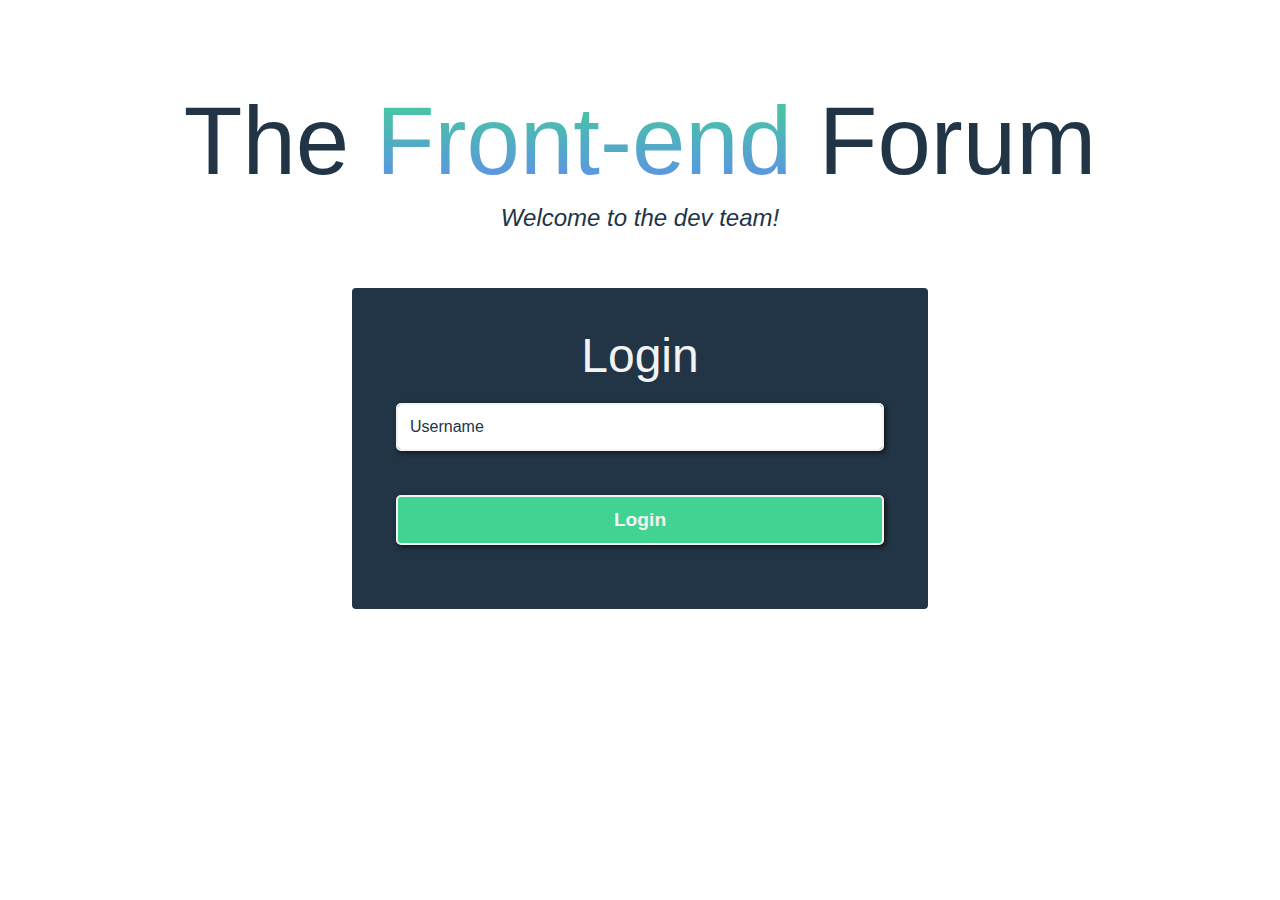
==== index.html @ 11724071 "Initial Commit" ====
<!DOCTYPE html>
<html lang="en">

<head>
  <meta charset="UTF-8">
  <meta name="viewport" content="width=device-width, initial-scale=1" />
  <title>The Front-end Forum</title>

  <link href="./styles/styles.css" rel="stylesheet">
  <script defer src="scripts/scripts.js"></script>
</head>

<body>
  <div class="container">
    <header id="header" class="hidden">
      <!-- Nabar (initially hidden) -->
      <nav id="navbar">
        <div class="logo">
          <a href="#">The <span>Front-end</span> Forum</a>
        </div>
        <!-- Menu NOTE: just empty links for styling -->
        <div class="menu">
          <ul>
            <li><a href="#" id="current">Home</a></li>
            <li><a href="#">About</a></li>
            <li><a href="#">Contact</a></li>
            <!-- welcome-box, used to display logged in username -->
            <li><a href="#" id="welcome-box" class="">Welcome back, </a></li>
          </ul>
        </div>
        <div class="burger">
          <span></span>
          <span></span>
          <span></span>
        </div>
      </nav>
      <!-- END Navbar -->
    </header>

    <main>
      <!-- Login Block -->
      <div id="login-block" class="">
        <div id="title-block">
          <h1 id="title">The <span>Front-end</span> Forum</h1>
          <p id="description">Welcome to the dev team!</p>
        </div>
        <!-- Login Form -->
        <div id="login-box">
          <form id="login-form">
            <h2>Login</h2>
            <div class="form-group">
              <!-- Input field only allows letters and numbers -->
              <input type="text" name="username-field" id="username-field"
              required placeholder="Username" class="form-control"
              pattern="[A-Za-z0-9]+" title="Username should only contain letters and/or numbers.">
              <div id="error-message" class="hidden"></div>
            </div>
            <div class="form-group">
              <input type="submit" id="submit" class="submit-button" value="Login" />
            </div>
          </form>
        </div>
        <!-- END Login Form -->
      </div>
      <!-- END Login Block -->

      <!-- Forum Block -->
      <div id="forum-block" class="hidden">
        <div id="forum-title">
          <h3>Latest Threads</h3>
          <div class="button-container">
            <button id="new-thread-butt">New Thread</button>
          </div>
        </div>
        <section id="latest-posts">
          <ul id="thread-list">
          </ul>
        </section>
      </div>
      <!-- END Forum Block -->
    </main>
  </div>
</body>

</html>
---- styles/styles.css ----
/***
    The new CSS reset - version 1.8.4 (last updated 14.2.2023)
    GitHub page: https://github.com/elad2412/the-new-css-reset
***/

/*
    Remove all the styles of the "User-Agent-Stylesheet", except for the 'display' property
    - The "symbol *" part is to solve Firefox SVG sprite bug
 */
*:where(:not(html, iframe, canvas, img, svg, video, audio):not(svg *, symbol *)) {
  all: unset;
  display: revert;
}

/* Preferred box-sizing value */
*,
*::before,
*::after {
  box-sizing: border-box;
}

/* Reapply the pointer cursor for anchor tags */
a, button {
  cursor: revert;
}

/* Remove list styles (bullets/numbers) */
ol, ul, menu {
  list-style: none;
}

/* For images to not be able to exceed their container */
img {
  max-inline-size: 100%;
  max-block-size: 100%;
}

/* removes spacing between cells in tables */
table {
  border-collapse: collapse;
}

/* Safari - solving issue when using user-select:none on the <body> text input doesn't working */
input, textarea {
  -webkit-user-select: auto;
}

/* revert the 'white-space' property for textarea elements on Safari */
textarea {
  white-space: revert;
}

/* minimum style to allow to style meter element */
meter {
  -webkit-appearance: revert;
  appearance: revert;
}

/* preformatted text - use only for this feature */
:where(pre) {
  all: revert;
}

/* reset default text opacity of input placeholder */
::placeholder {
  color: unset;
}

/* remove default dot (•) sign */
::marker {
  content: initial;
}

/* fix the feature of 'hidden' attribute.
 display:revert; revert to element instead of attribute */
:where([hidden]) {
  display: none;
}

/* revert for bug in Chromium browsers
 - fix for the content editable attribute will work properly.
 - webkit-user-select: auto; added for Safari in case of using user-select:none on wrapper element*/
:where([contenteditable]:not([contenteditable="false"])) {
  -moz-user-modify: read-write;
  -webkit-user-modify: read-write;
  overflow-wrap: break-word;
  -webkit-line-break: after-white-space;
  -webkit-user-select: auto;
}

/* apply back the draggable feature - exist only in Chromium and Safari */
:where([draggable="true"]) {
  -webkit-user-drag: element;
}

/* Revert Modal native behavior */
:where(dialog:modal) {
  all: revert;
}

/* -------------------------------- END RESET ------------------------------- */
/* --------------------------------------------------------------------------- */


/***
    The following code is by Benjamin Gardiner, unless otherwise stated.
***/

/* --------------------------- General Styling -----------------------------*/
:root {
  /* Declare variables for later */
  /* --clr-bg:#1F271B;
  --clr-font: #F3FCF0;
  --clr1: #FFD23F;
  --clr2: #EE4266;
  --clr3: #540D6E; */
  --color-white: #f3f3f3;
  --color-offwhite: #e6e6e6;
  --color-black: #141414;
  --color-blue: #608af0;
  --color-darkblue: #213547;
  --color-darkblue-alpha: rgba(27, 27, 50, 0.8);
  --color-green: #42d392;
  --color-darkgreen: #33a06f;
  --color-red: #ff0048;
  --font-body: 'Segoe UI', Tahoma, Geneva, Verdana, sans-serif;
  --font-heading: Impact, Haettenschweiler, 'Arial Narrow Bold', sans-serif;
}

body {
  margin: 0 auto;
  background-color: var(--clr-bg);
  color: var(--color-black);
  font-family: var(--font-body);
}

h1, p {
  text-align: center;
  margin: 0 0 0.5rem 0;
}

h2 {
  font-size: clamp(1rem, 5vw, 3rem);
}

h3 {
  font-size: clamp(2rem, 5vw, 2.5rem);
  font-weight: 500;
}

/* Special classes to hide elements */
.hidden {
  display: none;
}

.container {
  width: 100%;
  margin: 0 auto;
  /* Fill viewheight and fit header */
  height: calc(100vh - 10rem);
  height: calc(100dvh - 10rem);
}

header {
  background: -webkit-linear-gradient(180deg, var(--color-green), var(--color-darkblue));
  color: var(--color-white);
  height: 5rem;
}

main {
  margin: 3% auto ;
}

/* ------------------------------ Navbar Styling-------------------------------- */
nav {
  display: flex;
  justify-content: space-between;
  align-items: center;
  margin: 0 auto;
  padding: 1rem 5rem;
  text-align: center;
  font-size: 1.8rem;
  float: right;
}

.logo {
  position: absolute;
  left: 0;
  padding-top: 1rem;
  padding-left: 3%;
}

.logo a {
  font-family: var(--font-heading);
  text-decoration: none;
  font-size: 1.8rem;
}

.menu ul {
  display: flex;
  margin: 0;
  padding: 0;
}

.menu li {
  margin-left: 2rem;
}

.menu a {
  font-family: var(--font-body);
  font-size: 1.2rem;
}

#welcome-box {
  font-size: 0.8rem;
  background: -webkit-linear-gradient(var(--color-darkgreen), var(--color-blue));
  padding: 0.5rem;
  border-radius: 8px;
}

#current {
  color: var(--color-darkblue);
  font-weight: 700;
  text-decoration: underline;
  text-underline-offset: 2px;
}

.burger {
  display: none;
}

/* --------------------------- END Navbar Styling -----------------------------*/


/* --------------------------- END General Styling -----------------------------*/
/* --------------------------------------------------------------------------- */




/* --------------------------- Login Screen Styling -----------------------------*/

#title-block {
  text-align: center;
  padding: 3rem 0;
  width: 100%;
}


#title {
  font-size: clamp(4rem, 10vw, 6rem);
  font-family: var(--font-heading);
  color: var(--color-darkblue);
}

#title span, .logo a span {
  background: -webkit-linear-gradient(var(--color-green), var(--color-blue));
  -webkit-background-clip: text;
  -webkit-text-fill-color: transparent;
}

#description {
  font-style: italic;
  font-weight: 400;
  font-size: clamp(1.125rem, 5vw, 1.5rem);
  color: var(--color-darkblue);
}

#login-box {
  margin: 0 auto;
  min-width: 420px;
  width: 75%;
  max-width: 576px;
}

#login-box h2 {
  text-align: center;
  margin-bottom: 1rem;
  color: var(--color-white);
}

form {
  padding: 2.5rem;
  background: var(--color-darkblue);
  border-radius: 0.25rem;
}

.form-group {
  margin: 0 auto 1.25rem auto;
  padding: 0.25rem;
}


#error-message {
  display: flex;
  align-items: center;
  width: 25rem;
  font-size: 1.125rem;
  margin-bottom: 0.5rem;
  cursor: default;
  color: var(--color-red);
  padding: 0.25rem;
}

.form-control {
  display: block;
  width: 100%;
  height: 3rem;
  padding: 0.375rem 0.75rem;
  color: var(--color-darkblue);
  font-size: 1rem;
  background-color: #fff;
  background-clip: padding-box;
  border: 2px solid var(--color-white);
  border-radius: 5px;
  box-shadow: 2px 2px 5px var(--color-black);
  transition: border-color 0.15s ease-in-out, box-shadow 0.15s ease-in-out;
}

.form-control:hover {
  border: solid var(--color-white) 2px;
  box-shadow: 0 0 5px var(--color-green);
  font-weight: 500;
}

.form-control:focus {
  border: solid var(--color-green) 2px;
  box-shadow: 0 0 5px var(--color-green);
}

input, button, select, textarea {
  margin: 0;
  font-family: inherit;
  font-size: inherit;
  line-height: inherit;
}

.submit-button {
  display: block;
  margin: 0 auto;
  width: 100%;
  font-size: 1.2rem;
  font-weight: 600;
  text-align: center;
  padding: 0.75rem;
  background: var(--color-green);
  color: var(--color-white);
  border: solid var(--color-white) 2px ;
  box-shadow: 2px 2px 5px var(--color-black);
  border-radius: 5px;
  cursor: pointer;
  transition: border-color 0.15s ease-in-out, box-shadow 0.15s ease-in-out;

}

.submit-button:hover {
  border: solid var(--color-white) 3px;
  box-shadow: 0 0 5px var(--color-green);
  font-weight: 800;
  background-color: var(--color-darkgreen);
}

/* ---------------------------  END Login Styling -----------------------------*/
/* --------------------------------------------------------------------------- */


/* --------------------------- Forum Styling -----------------------------*/

/* .forum-container {
  margin: 0 auto;
  background-color: rgb(228, 228, 228);
} */




#forum-block {
  margin: 3% auto;
  padding: 1rem;
  min-width: 420px;
  width: 75%;
  max-width: 900px;
  background-color: var(--color-white);
  border-radius: 22.4px;
}

#forum-title {
  display: grid;
  grid-template-columns: 1fr 1fr;
  align-items: center;
  text-align: center;
}

#new-thread-butt {
  display: block;
  margin: 0 auto;
  min-width: fit-content;
  max-width: 250px;
  font-size: 1rem;
  font-weight: 500;
  text-align: center;
  padding: 0.75rem;
  background: var(--color-green);
  color: var(--color-white);
  /* border: solid var(--color-darkgreen) 2px ; */
  box-shadow: 2px 2px 5px var(--color-darkblue-alpha);
  border-radius: 15px;
  cursor: pointer;
  transition: border-color 0.15s ease-in-out, box-shadow 0.15s ease-in-out;

}

#new-thread-butt:hover {
  box-shadow: 0 0 5px var(--color-green);
  background-color: var(--color-darkgreen);
}

#latest-posts {
  height: 75%;
  margin: 5% auto;
  /* padding: 2rem 0; */
  /* border: solid 2px var(--color-darkblue); */
  /* border-radius: 22.4px; */
}

#latest-posts ul li {
  padding: 0.75rem 2rem;
  font-size: 1.1rem;
  font-weight: 500;
  border: solid 1px var(--color-blue);
  border-bottom: none;
  background-color: var(--color-offwhite);

}

/* Add border to bottom of last post */
#latest-posts ul > :last-child {
  border-bottom: solid 1px var(--color-blue);
  border-radius: 0 0 10px 10px;
}

/* Curve top border */
#latest-posts ul > :first-child {
  border-radius: 10px 10px 0 0 ;
}

#latest-posts ul li a:hover {
  color: var(--color-darkgreen);
}

/* MEDIA QUERIES */
/* @media (min-width: 576px) {
  .container {
    max-width: 540px;

  }
 }

  @media (min-width: 768px) {
  .container {
    max-width: 720px;
  }
} */

/* Forum */
@media (max-width: 768px) {
  .menu {
    display: none;
  }
  .burger {
    display: block;
    cursor: pointer;
  }
  .burger span {
    display: block;
    width: 30px;
    height: 4px;
    margin-bottom: 5px;
    background-color: var(--color-white);
  }
}
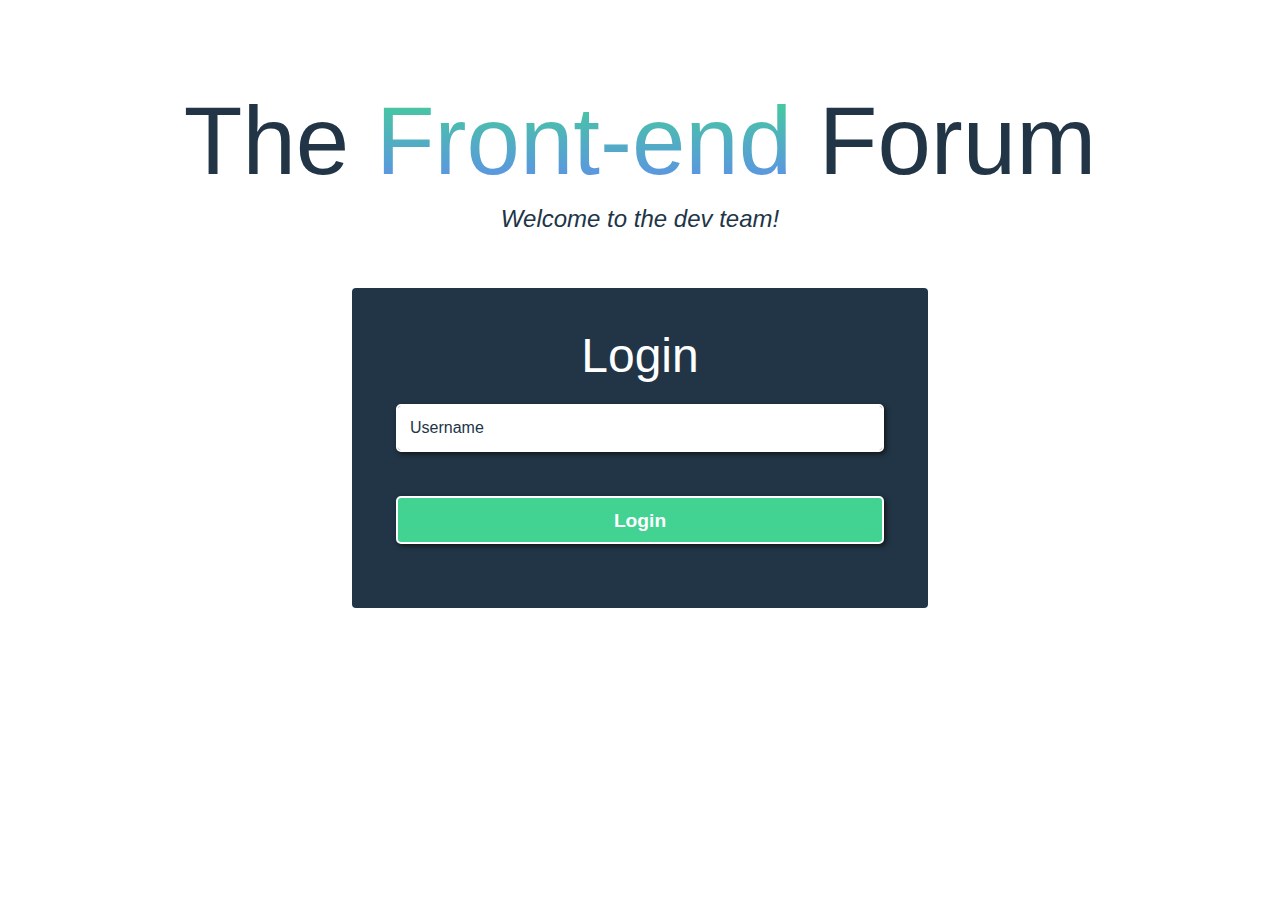
==== commit 95a7d7f1: "major refactoring" ====
--- a/index.html
+++ b/index.html
@@ -7,7 +7,9 @@
   <title>The Front-end Forum</title>
 
   <link href="./styles/styles.css" rel="stylesheet">
-  <script defer src="scripts/scripts.js"></script>
+  <link rel="icon" href="./favicon.ico" type="image/x-icon">
+  <!-- <script defer src="scripts/main.js" type="module"></script> -->
+  <script defer src="scripts/login.js" type="module"></script>
 </head>
 
 <body>
@@ -56,7 +58,7 @@
               <div id="error-message" class="hidden"></div>
             </div>
             <div class="form-group">
-              <input type="submit" id="submit" class="submit-button" value="Login" />
+              <input type="submit" id="login-button" class="submit-button" value="Login" />
             </div>
           </form>
         </div>
@@ -78,6 +80,28 @@
         </section>
       </div>
       <!-- END Forum Block -->
+
+      <!-- New Thread Block -->
+      <div id="new-thread-block" class="hidden">
+        <form id="new-thread-form">
+          <h2>Create New Thread</h2>
+          <div class="form-group">
+            <label for="thread-title-field" id="thread-title-label">Subject</label>
+            <input type="text" name="thread-title-field" id="thread-title-field"
+            required placeholder="Enter a subject" class="form-control" maxlength="50">
+          </div>
+          <div class="form-group">
+            <label for="thread-text-field" id="thread-text-label">Message</label>
+            <textarea name="thread-text-field" id="thread-text-field"
+            required placeholder="Enter a message" class="form-control" rows="6" cols="30"></textarea>
+          </div>
+          <div class="form-group button-group">
+            <input type="buton" id="cancel-button" class="cancel-button" value="Cancel" />
+            <input type="submit" id="create-new-thread" class="submit-button" value="Create Thread" />
+          </div>
+        </form>
+      </div>
+      <!-- END New Thread Block -->
     </main>
   </div>
 </body>
--- a/styles/styles.css
+++ b/styles/styles.css
@@ -1,121 +1,14 @@
-/***
-    The new CSS reset - version 1.8.4 (last updated 14.2.2023)
-    GitHub page: https://github.com/elad2412/the-new-css-reset
-***/
-
-/*
-    Remove all the styles of the "User-Agent-Stylesheet", except for the 'display' property
-    - The "symbol *" part is to solve Firefox SVG sprite bug
- */
-*:where(:not(html, iframe, canvas, img, svg, video, audio):not(svg *, symbol *)) {
-  all: unset;
-  display: revert;
-}
-
-/* Preferred box-sizing value */
-*,
-*::before,
-*::after {
-  box-sizing: border-box;
-}
-
-/* Reapply the pointer cursor for anchor tags */
-a, button {
-  cursor: revert;
-}
-
-/* Remove list styles (bullets/numbers) */
-ol, ul, menu {
-  list-style: none;
-}
-
-/* For images to not be able to exceed their container */
-img {
-  max-inline-size: 100%;
-  max-block-size: 100%;
-}
-
-/* removes spacing between cells in tables */
-table {
-  border-collapse: collapse;
-}
-
-/* Safari - solving issue when using user-select:none on the <body> text input doesn't working */
-input, textarea {
-  -webkit-user-select: auto;
-}
-
-/* revert the 'white-space' property for textarea elements on Safari */
-textarea {
-  white-space: revert;
-}
-
-/* minimum style to allow to style meter element */
-meter {
-  -webkit-appearance: revert;
-  appearance: revert;
-}
-
-/* preformatted text - use only for this feature */
-:where(pre) {
-  all: revert;
-}
-
-/* reset default text opacity of input placeholder */
-::placeholder {
-  color: unset;
-}
-
-/* remove default dot (•) sign */
-::marker {
-  content: initial;
-}
-
-/* fix the feature of 'hidden' attribute.
- display:revert; revert to element instead of attribute */
-:where([hidden]) {
-  display: none;
-}
-
-/* revert for bug in Chromium browsers
- - fix for the content editable attribute will work properly.
- - webkit-user-select: auto; added for Safari in case of using user-select:none on wrapper element*/
-:where([contenteditable]:not([contenteditable="false"])) {
-  -moz-user-modify: read-write;
-  -webkit-user-modify: read-write;
-  overflow-wrap: break-word;
-  -webkit-line-break: after-white-space;
-  -webkit-user-select: auto;
-}
-
-/* apply back the draggable feature - exist only in Chromium and Safari */
-:where([draggable="true"]) {
-  -webkit-user-drag: element;
-}
-
-/* Revert Modal native behavior */
-:where(dialog:modal) {
-  all: revert;
-}
-
-/* -------------------------------- END RESET ------------------------------- */
-/* --------------------------------------------------------------------------- */
-
-
-/***
-    The following code is by Benjamin Gardiner, unless otherwise stated.
-***/
+/* Import resets */
+@import "./normalize.css";
+@import "./resets.css";
 
 /* --------------------------- General Styling -----------------------------*/
 :root {
   /* Declare variables for later */
-  /* --clr-bg:#1F271B;
-  --clr-font: #F3FCF0;
-  --clr1: #FFD23F;
-  --clr2: #EE4266;
-  --clr3: #540D6E; */
-  --color-white: #f3f3f3;
-  --color-offwhite: #e6e6e6;
+  /* --color-bg: #ffffff; */
+  --color-white: #ffffff;
+  --color-offwhite: #f3f3f3;
+  --color-lightgrey: #acacac;
   --color-black: #141414;
   --color-blue: #608af0;
   --color-darkblue: #213547;
@@ -123,13 +16,14 @@
   --color-green: #42d392;
   --color-darkgreen: #33a06f;
   --color-red: #ff0048;
+  --color-darkred: #a1002e;
   --font-body: 'Segoe UI', Tahoma, Geneva, Verdana, sans-serif;
   --font-heading: Impact, Haettenschweiler, 'Arial Narrow Bold', sans-serif;
 }
 
 body {
   margin: 0 auto;
-  background-color: var(--clr-bg);
+  background-color: var(--color-white);
   color: var(--color-black);
   font-family: var(--font-body);
 }
@@ -144,8 +38,8 @@
 }
 
 h3 {
-  font-size: clamp(2rem, 5vw, 2.5rem);
-  font-weight: 500;
+  font-size: clamp(1.4rem, 5vw, 2rem);
+  font-weight: 700;
 }
 
 /* Special classes to hide elements */
@@ -255,6 +149,7 @@
 
 #title span, .logo a span {
   background: -webkit-linear-gradient(var(--color-green), var(--color-blue));
+  background-clip: text;
   -webkit-background-clip: text;
   -webkit-text-fill-color: transparent;
 }
@@ -266,14 +161,14 @@
   color: var(--color-darkblue);
 }
 
-#login-box {
-  margin: 0 auto;
-  min-width: 420px;
+#login-box, #new-thread-block {
+  margin: 0 auto;
+  min-width: 320px;
   width: 75%;
   max-width: 576px;
 }
 
-#login-box h2 {
+#login-box h2, #new-thread-form h2 {
   text-align: center;
   margin-bottom: 1rem;
   color: var(--color-white);
@@ -305,7 +200,6 @@
 .form-control {
   display: block;
   width: 100%;
-  height: 3rem;
   padding: 0.375rem 0.75rem;
   color: var(--color-darkblue);
   font-size: 1rem;
@@ -317,10 +211,14 @@
   transition: border-color 0.15s ease-in-out, box-shadow 0.15s ease-in-out;
 }
 
+input {
+  height: 3rem;
+}
+
 .form-control:hover {
   border: solid var(--color-white) 2px;
   box-shadow: 0 0 5px var(--color-green);
-  font-weight: 500;
+  font-weight: 100;
 }
 
 .form-control:focus {
@@ -329,16 +227,21 @@
 }
 
 input, button, select, textarea {
-  margin: 0;
+  /* margin: 0; */
   font-family: inherit;
   font-size: inherit;
   line-height: inherit;
 }
 
-.submit-button {
-  display: block;
-  margin: 0 auto;
-  width: 100%;
+.button-group {
+  text-align: center;
+}
+
+.submit-button, .cancel-button {
+  display: inline-block;
+  margin: 0 auto;
+  width: 40%;
+  /* width: 100%; */
   font-size: 1.2rem;
   font-weight: 600;
   text-align: center;
@@ -350,13 +253,14 @@
   border-radius: 5px;
   cursor: pointer;
   transition: border-color 0.15s ease-in-out, box-shadow 0.15s ease-in-out;
-
+}
+
+#login-button {
+  width: 100%;
 }
 
 .submit-button:hover {
-  border: solid var(--color-white) 3px;
-  box-shadow: 0 0 5px var(--color-green);
-  font-weight: 800;
+  box-shadow: 0 0 5px var(--color-green);
   background-color: var(--color-darkgreen);
 }
 
@@ -365,22 +269,15 @@
 
 
 /* --------------------------- Forum Styling -----------------------------*/
-
-/* .forum-container {
-  margin: 0 auto;
-  background-color: rgb(228, 228, 228);
-} */
-
-
 
 
 #forum-block {
   margin: 3% auto;
   padding: 1rem;
-  min-width: 420px;
+  min-width: 320px;
   width: 75%;
   max-width: 900px;
-  background-color: var(--color-white);
+  background-color: var(--color-offwhite);
   border-radius: 22.4px;
 }
 
@@ -390,6 +287,7 @@
   align-items: center;
   text-align: center;
 }
+
 
 #new-thread-butt {
   display: block;
@@ -423,14 +321,27 @@
   /* border-radius: 22.4px; */
 }
 
-#latest-posts ul li {
+/* #latest-posts ul li { */
+.thread, .post {
   padding: 0.75rem 2rem;
-  font-size: 1.1rem;
-  font-weight: 500;
   border: solid 1px var(--color-blue);
   border-bottom: none;
-  background-color: var(--color-offwhite);
-
+  /* background-color: var(--color-offwhite); */
+}
+
+/* Thread title */
+/* #latest-posts ul li a { */
+.thread a {
+  font-size: 1.2rem;
+  font-weight: 500;
+}
+
+/* Author name */
+.author {
+  font-size: 0.8rem;
+  font-weight: 500;
+  color: var(--color-darkblue);
+  text-align: right;
 }
 
 /* Add border to bottom of last post */
@@ -444,9 +355,136 @@
   border-radius: 10px 10px 0 0 ;
 }
 
-#latest-posts ul li a:hover {
+.thread a:hover {
   color: var(--color-darkgreen);
 }
+
+/* Post */
+.post {
+  background-color: var(--color-white);
+  border-color: var(--color-darkgreen);
+}
+
+/* Post text */
+.post p {
+  text-align: left;
+  font-weight: 500;
+}
+
+/* Post author */
+.post-name {
+  font-size: 0.8rem;
+  color: var(--color-darkblue);
+}
+
+/* Post reply form */
+.reply-form {
+  padding: 0.75rem 2rem;
+  background: var(--color-blue);
+  border: solid 1px var(--color-darkgreen);
+  border-radius: 0 0 10px 10px;
+}
+
+.reply-form-group {
+  margin: 0 auto;
+  padding: 0.25rem;
+  text-align: center;
+}
+
+.reply-label {
+  font-weight: 500;
+  color: var(--color-white);
+}
+
+.reply-text-field {
+  margin: 0 1rem;
+  height: 2.5rem;
+  padding: 0.375rem 0.75rem;
+  color: var(--color-darkblue);
+  font-size: 1rem;
+  text-align: left;
+  background-color: var(--color-white);
+  border: 1px solid var(--color-blue);
+  border-radius: 5px;
+  /* box-shadow: 2px 2px 5px var(--color-black); */
+  transition: border-color 0.15s ease-in-out, box-shadow 0.15s ease-in-out;
+}
+
+.reply-text-field:hover {
+  border: solid var(--color-white) 1px;
+  box-shadow: 0 0 5px var(--color-green);
+  /* font-weight: 500; */
+}
+
+.reply-text-field:focus {
+  border: solid var(--color-green) 1px;
+  box-shadow: 0 0 5px var(--color-green);
+}
+
+.reply-button, .delete-button {
+  margin: 0 auto;
+  min-width: fit-content;
+  max-width: 250px;
+  font-size: 1rem;
+  font-weight: 500;
+  text-align: center;
+  padding: 0.75rem 2rem;
+  background: var(--color-green);
+  color: var(--color-white);
+  /* border: solid var(--color-darkgreen) 2px ; */
+  box-shadow: 2px 2px 5px var(--color-darkblue-alpha);
+  border-radius: 15px;
+  cursor: pointer;
+  transition: border-color 0.15s ease-in-out, box-shadow 0.15s ease-in-out;
+
+}
+
+.reply-button:hover {
+  box-shadow: 0 0 5px var(--color-green);
+  background-color: var(--color-darkgreen);
+}
+
+.delete-button {
+  display: block;
+  background: var(--color-red);
+  margin-top: 0.25rem;
+}
+
+.delete-button:hover {
+  box-shadow: 0 0 5px var(--color-red);
+  background-color: var(--color-darkred);
+}
+
+
+/* ------------ END Post Reply Form -------------- */
+
+/* New Thread Form */
+#new-thread-form {
+  background-color: var(--color-blue);
+}
+
+label {
+  color: var(--color-white);
+}
+
+#new-thread-form input, #new-thread-form textarea {
+  margin-top: 0.4rem;
+  box-shadow: none;
+}
+
+.cancel-button {
+  font-weight: 400;
+  background: var(--color-red);
+  margin-right: 10%;
+}
+
+.cancel-button:hover {
+  box-shadow: 0 0 5px var(--color-red);
+  background-color: var(--color-darkred);
+}
+
+
+
 
 /* MEDIA QUERIES */
 /* @media (min-width: 576px) {
@@ -478,4 +516,9 @@
     margin-bottom: 5px;
     background-color: var(--color-white);
   }
-}
+
+  .submit-button, .cancel-button {
+    display: block;
+    width: 100%;
+  }
+}
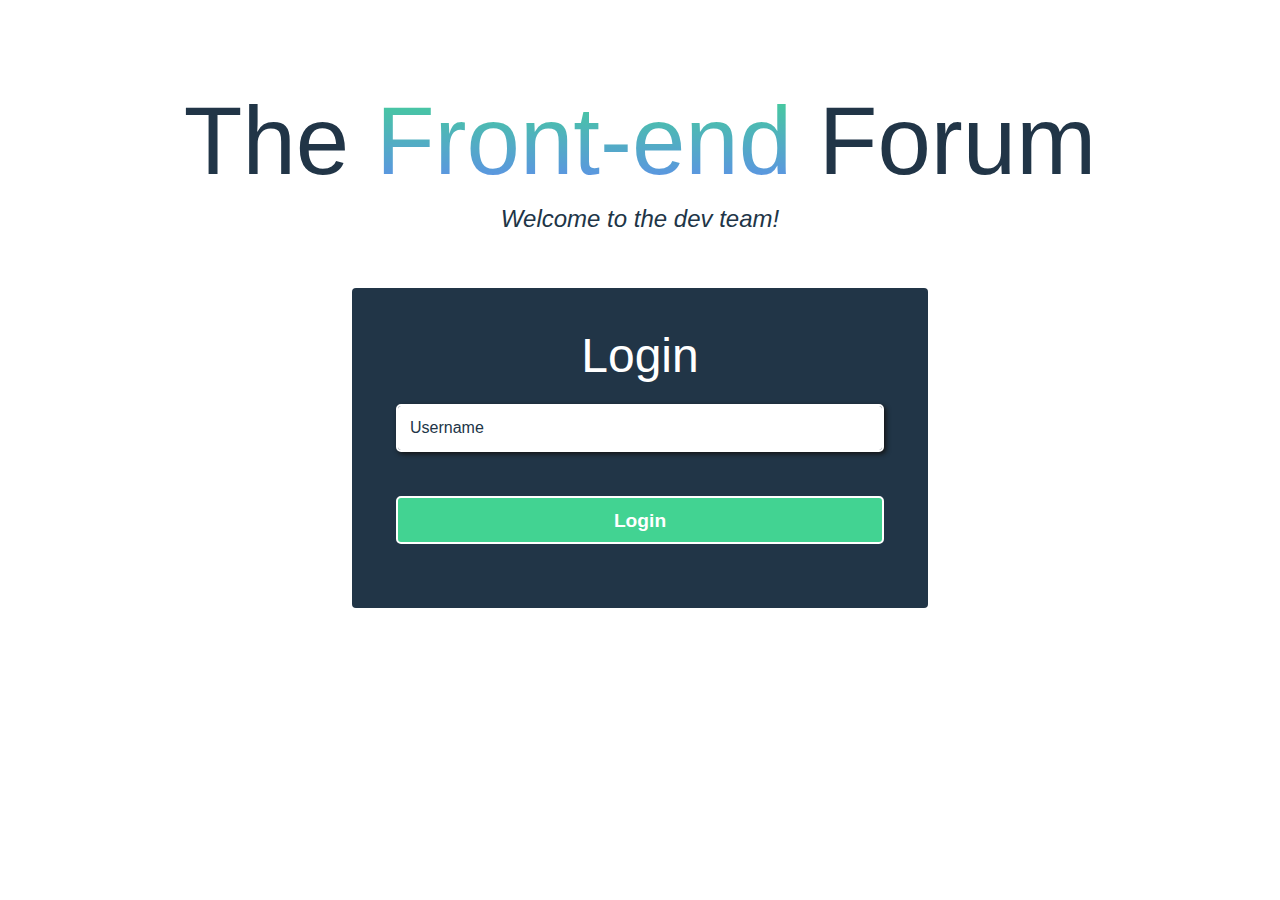
==== commit dace26b3: "css tweaks" ====
--- a/index.html
+++ b/index.html
@@ -20,14 +20,16 @@
         <div class="logo">
           <a href="#">The <span>Front-end</span> Forum</a>
         </div>
+
         <!-- Menu NOTE: just empty links for styling -->
         <div class="menu">
           <ul>
+            <li><a href="#" id="welcome-text">Welcome back, </a></li>
             <li><a href="#" id="current">Home</a></li>
             <li><a href="#">About</a></li>
             <li><a href="#">Contact</a></li>
-            <!-- welcome-box, used to display logged in username -->
-            <li><a href="#" id="welcome-box" class="">Welcome back, </a></li>
+            <!-- <li><a href="#" id="welcome-box" class="">Welcome back, </a></li> -->
+            <li><a href="#" id="logout-box">Logout</a></li>
           </ul>
         </div>
         <div class="burger">
--- a/styles/styles.css
+++ b/styles/styles.css
@@ -105,7 +105,7 @@
   font-size: 1.2rem;
 }
 
-#welcome-box {
+#logout-box {
   font-size: 0.8rem;
   background: -webkit-linear-gradient(var(--color-darkgreen), var(--color-blue));
   padding: 0.5rem;
@@ -117,6 +117,12 @@
   font-weight: 700;
   text-decoration: underline;
   text-underline-offset: 2px;
+}
+
+#welcome-text {
+  font-size: 0.8rem;
+  text-align: right;
+  margin: 0.5rem;
 }
 
 .burger {
@@ -249,7 +255,7 @@
   background: var(--color-green);
   color: var(--color-white);
   border: solid var(--color-white) 2px ;
-  box-shadow: 2px 2px 5px var(--color-black);
+  /* box-shadow: 2px 2px 5px var(--color-black); */
   border-radius: 5px;
   cursor: pointer;
   transition: border-color 0.15s ease-in-out, box-shadow 0.15s ease-in-out;
@@ -260,7 +266,7 @@
 }
 
 .submit-button:hover {
-  box-shadow: 0 0 5px var(--color-green);
+  /* box-shadow: 0 0 5px var(--color-green); */
   background-color: var(--color-darkgreen);
 }
 
@@ -301,15 +307,15 @@
   background: var(--color-green);
   color: var(--color-white);
   /* border: solid var(--color-darkgreen) 2px ; */
-  box-shadow: 2px 2px 5px var(--color-darkblue-alpha);
-  border-radius: 15px;
+  /* box-shadow: 2px 2px 5px var(--color-darkblue-alpha); */
+  border-radius: 10px;
   cursor: pointer;
   transition: border-color 0.15s ease-in-out, box-shadow 0.15s ease-in-out;
 
 }
 
 #new-thread-butt:hover {
-  box-shadow: 0 0 5px var(--color-green);
+  /* box-shadow: 0 0 5px var(--color-green); */
   background-color: var(--color-darkgreen);
 }
 
@@ -432,7 +438,7 @@
   background: var(--color-green);
   color: var(--color-white);
   /* border: solid var(--color-darkgreen) 2px ; */
-  box-shadow: 2px 2px 5px var(--color-darkblue-alpha);
+  /* box-shadow: 2px 2px 5px var(--color-darkblue-alpha); */
   border-radius: 15px;
   cursor: pointer;
   transition: border-color 0.15s ease-in-out, box-shadow 0.15s ease-in-out;
@@ -505,9 +511,24 @@
   .menu {
     display: none;
   }
+
+  .menu.responsive {
+    /* display: block;
+    position: fixed;
+    top: 0;
+    left: 0;
+    width: 100vw;
+    height: 100vw;
+    background-color: var(--color-darkblue); */
+  }
+
   .burger {
     display: block;
+    position: absolute;
     cursor: pointer;
+    right: 0;
+    top: 0;
+    margin: 1rem;
   }
   .burger span {
     display: block;
